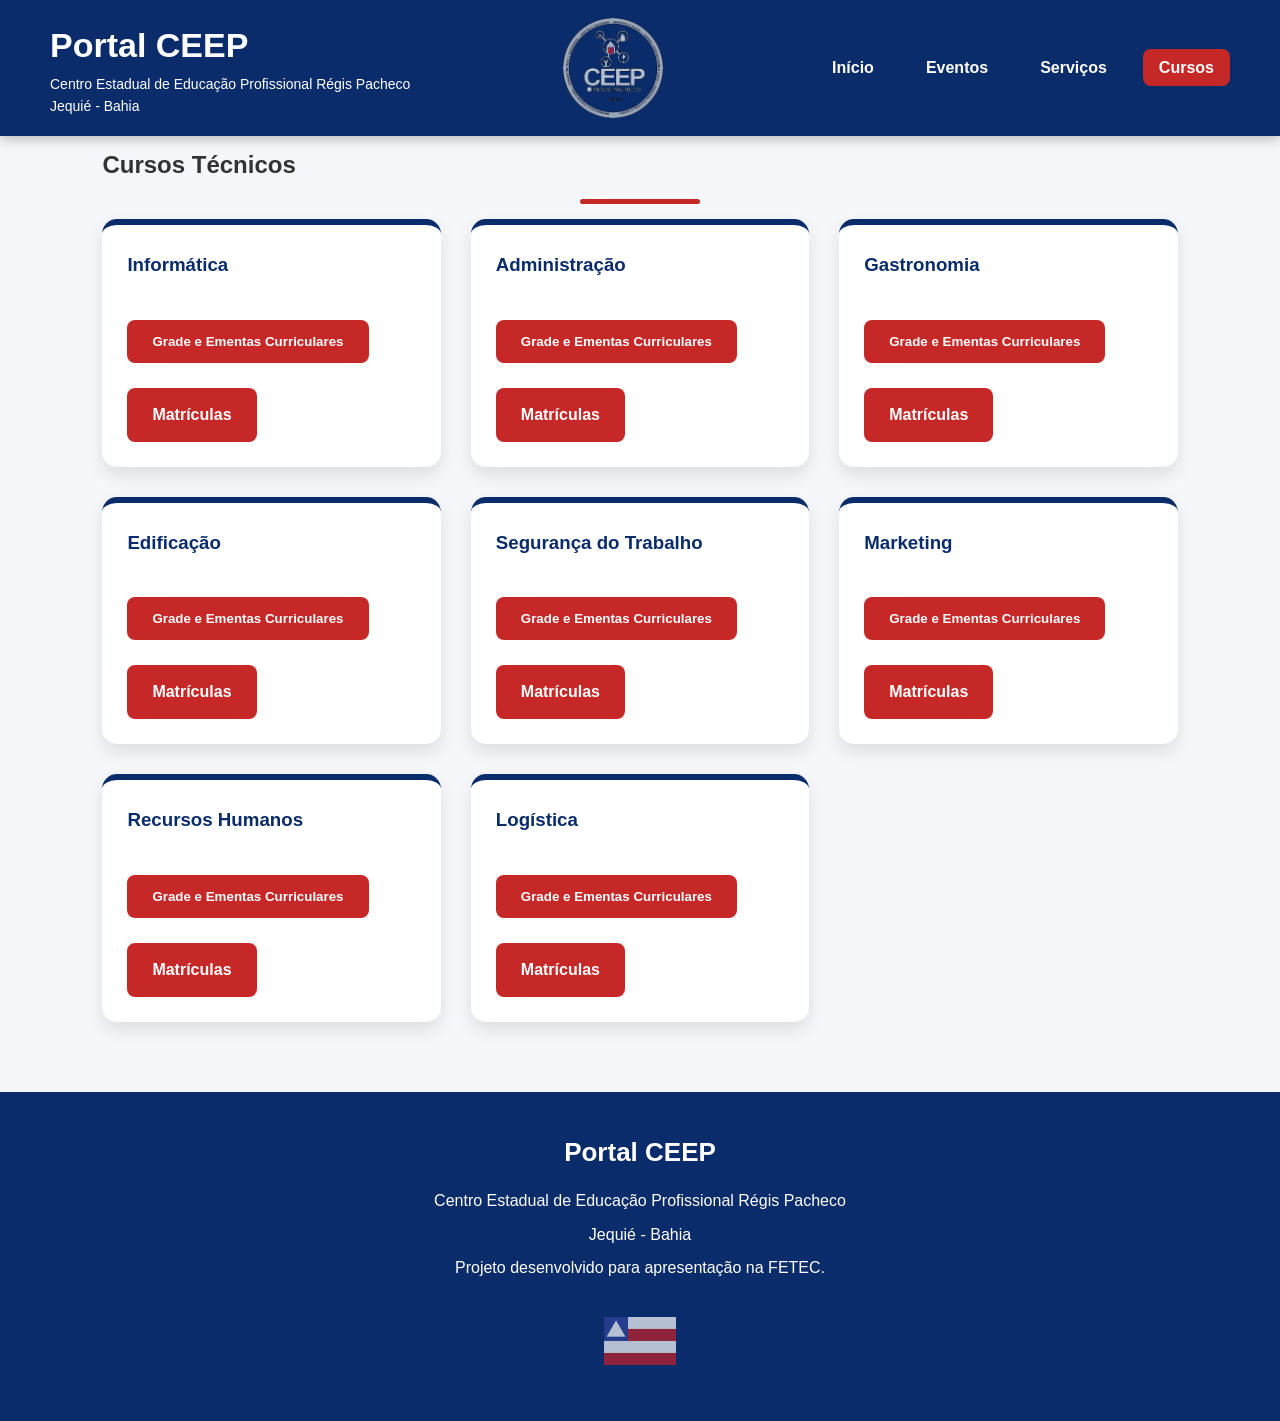
==== cursos.html @ f46e43cb "Inicio modificado" ====
HTML
<!DOCTYPE html>
<html lang="pt-BR">
<head>
    <meta charset="UTF-8">
    <meta name="viewport" content="width=device-width, initial-scale=1.0">
    <title>Portal CEEP - Cursos Técnicos</title>
    <link rel="stylesheet" href="stylepc.css">
</head>
<body>

    <header>
        <div class="logo">
            <h1>Portal CEEP</h1>
            <p>Centro Estadual de Educação Profissional Régis Pacheco</p>
            <p>Jequié - Bahia</p>
        </div>

        <img src="ceep-logo.png" alt="Logo do CEEP" class="logo-ceep">

        <nav>
            <ul>
                <li><a href="index.html">Início</a></li>
                <li><a href="eventos.html">Eventos</a></li>
                <li><a href="servicos.html">Serviços</a></li>
                <li><a href="cursos.html" class="ativo">Cursos</a></li>
            </ul>
        </nav>
    </header>

    <section id="cursos">
        <h2>Cursos Técnicos</h2>

        <div class="cards">

            <div class="card">
                <h3>Informática</h3>
                <button class="botao" onclick="mostrarCurso('ementas-informatica')">
                    Grade e Ementas Curriculares
                </button>
                <div id="ementas-informatica" style="display: none; margin-top: 15px;">
                    <a href="ementa-eptnm-inf.pdf" target="_blank" class="botao modalidade">EPTNM</a><br><br>
                    <a href="ementa-proeja-inf.pdf" target="_blank" class="botao modalidade">PROEJA</a><br><br>
                    <a href="ementa-prosub-inf.pdf" target="_blank" class="botao modalidade">PROSUB</a>
                </div>
                <br>
                <a href="matricula.html" class="botao">Matrículas</a>
            </div>

            <div class="card">
                <h3>Administração</h3>
                <button class="botao" onclick="mostrarCurso('ementas-administracao')">
                    Grade e Ementas Curriculares
                </button>
                <div id="ementas-administracao" style="display: none; margin-top: 15px;">
                    <a href="ementa-eptnm-adm.pdf" target="_blank" class="botao modalidade">EPTNM</a><br><br>
                    <a href="ementa-proeja-adm.pdf" target="_blank" class="botao modalidade">PROEJA</a><br><br>
                    <a href="ementa-prosub-adm.pdf" target="_blank" class="botao modalidade">PROSUB</a>
                </div>
                <br>
                <a href="matricula.html" class="botao">Matrículas</a>
            </div>

            <div class="card">
                <h3>Gastronomia</h3>
                <button class="botao" onclick="mostrarCurso('ementas-gastronomia')">
                    Grade e Ementas Curriculares
                </button>
                <div id="ementas-gastronomia" style="display: none; margin-top: 15px;">
                    <a href="ementa-eptnm-gastro.pdf" target="_blank" class="botao modalidade">EPTNM</a><br><br>
                    <a href="ementa-proeja-gastro.pdf" target="_blank" class="botao modalidade">PROEJA</a><br><br>
                    <a href="ementa-prosub-gastro.pdf" target="_blank" class="botao modalidade">PROSUB</a>
                </div>
                <br>
                <a href="matricula.html" class="botao">Matrículas</a>
            </div>

            <div class="card">
                <h3>Edificação</h3>
                <button class="botao" onclick="mostrarCurso('ementas-edificacao')">
                    Grade e Ementas Curriculares
                </button>
                <div id="ementas-edificacao" style="display: none; margin-top: 15px;">
                    <a href="ementa-eptnm-ed.pdf" target="_blank" class="botao modalidade">EPTNM</a><br><br>
                    <a href="ementa-proeja-ed.pdf" target="_blank" class="botao modalidade">PROEJA</a><br><br>
                    <a href="ementa-prosub-ed.pdf" target="_blank" class="botao modalidade">PROSUB</a>
                </div>
                <br>
                <a href="matricula.html" class="botao">Matrículas</a>
            </div>

            <div class="card">
                <h3>Segurança do Trabalho</h3>
                <button class="botao" onclick="mostrarCurso('ementas-seguranca')">
                    Grade e Ementas Curriculares
                </button>
                <div id="ementas-seguranca" style="display: none; margin-top: 15px;">
                    <a href="ementa-eptnm-st.pdf" target="_blank" class="botao modalidade">EPTNM</a><br><br>
                    <a href="ementa-proeja-st.pdf" target="_blank" class="botao modalidade">PROEJA</a><br><br>
                    <a href="ementa-prosub-st.pdf" target="_blank" class="botao modalidade">PROSUB</a>
                </div>
                <br>
                <a href="matricula.html" class="botao">Matrículas</a>
            </div>

            <div class="card">
                <h3>Marketing</h3>
                <button class="botao" onclick="mostrarCurso('ementas-marketing')">
                    Grade e Ementas Curriculares
                </button>
                <div id="ementas-marketing" style="display: none; margin-top: 15px;">
                    <a href="ementa-eptnm-marketing.pdf" target="_blank" class="botao modalidade">EPTNM</a><br><br>
                    <a href="ementa-proeja-marketing.pdf" target="_blank" class="botao modalidade">PROEJA</a><br><br>
                    <a href="ementa-prosub-marketing.pdf" target="_blank" class="botao modalidade">PROSUB</a>
                </div>
                <br>
                <a href="matricula.html" class="botao">Matrículas</a>
            </div>

            <div class="card">
                <h3>Recursos Humanos</h3>
                <button class="botao" onclick="mostrarCurso('ementas-rh')">
                    Grade e Ementas Curriculares
                </button>
                <div id="ementas-rh" style="display: none; margin-top: 15px;">
                    <a href="ementa-eptnm-rh.pdf" target="_blank" class="botao modalidade">EPTNM</a><br><br>
                    <a href="ementa-proeja-rh.pdf" target="_blank" class="botao modalidade">PROEJA</a><br><br>
                    <a href="ementa-prosub-rh.pdf" target="_blank" class="botao modalidade">PROSUB</a>
                </div>
                <br>
                <a href="matricula.html" class="botao">Matrículas</a>
            </div>

            <div class="card">
                <h3>Logística</h3>
                <button class="botao" onclick="mostrarCurso('ementas-logistica')">
                    Grade e Ementas Curriculares
                </button>
                <div id="ementas-logistica" style="display: none; margin-top: 15px;">
                    <a href="ementa-eptnm-logistica.pdf" target="_blank" class="botao modalidade">EPTNM</a><br><br>
                    <a href="ementa-proeja-logistica.pdf" target="_blank" class="botao modalidade">PROEJA</a><br><br>
                    <a href="ementa-prosub-logistica.pdf" target="_blank" class="botao modalidade">PROSUB</a>
                </div>
                <br>
                <a href="matricula.html" class="botao">Matrículas</a>
            </div>

        </div>
    </section>

    <footer>
        <h3>Portal CEEP</h3>
        <p>Centro Estadual de Educação Profissional Régis Pacheco</p>
        <p>Jequié - Bahia</p>
        <p>Projeto desenvolvido para apresentação na FETEC.</p>
        <img src="bandeira-bahia.png" alt="Bandeira do Estado da Bahia" class="bandeira-bahia">
    </footer>

    <script>
        function mostrarCurso(id) {
            var curso = document.getElementById(id);
            if (curso.style.display === "none" || curso.style.display === "") {
                curso.style.display = "block";
            } else {
                curso.style.display = "none";
            }
        }
    </script>

</body>
</html>
---- stylepc.css ----
* {
    margin: 0;
    padding: 0;
    box-sizing: border-box;
    font-family: Arial, Helvetica, sans-serif;
}

html {
    scroll-behavior: smooth;
}

body {
    background: #ffffff;
    color: #333;
    line-height: 1.6;
}

/* Cabeçalho */
header {
    position: fixed;
    top: 0;
    width: 100%;
    background: #0B2C6B;
    color: #fff;
    display: flex;
    justify-content: space-between;
    align-items: center;
    padding: 18px 50px;
    box-shadow: 0 3px 12px rgba(0,0,0,.25);
    z-index: 1000;
}

.logo h1 {
    font-size: 34px;
}

.logo p {
    font-size: 14px;
}

.logo-ceep {
    width: 100px;
    height: 100px;
    object-fit: contain;
    display: block;
    opacity: 0.7;
}

/* Navegação */
nav ul {
    list-style: none;
    display: flex;
    gap: 20px;
}

nav a {
    color: white;
    text-decoration: none;
    font-weight: bold;
    padding: 10px 16px;
    border-radius: 8px;
    transition: .3s;
}

nav a:hover,
nav a.ativo {
    background: #C62828;
}

/* Banner Principal */
.banner {
    margin-top: 95px;
    height: 500px;
    background: linear-gradient(rgba(11,44,107,.45), rgba(11,44,107,.45)), 
    url("ceep.jpeg");
    opacity: 0.8;
    
    background-size: cover;
    background-position: center;
    
    display: flex;
    flex-direction: column;
    justify-content: center;
    align-items: center;
    
    text-align: center;
    color: white;
    padding: 30px;
}

.banner h2 {
    font-size: 60px;
    margin-bottom: 20px;
    color: white;
}

.banner p {
    font-size: 22px;
    max-width: 850px;
}

/* Espaçamento e Estilo das Seções */
section {
    padding: 120px 8% 70px 8%;
}

section:not(.banner):nth-child(even){
    background:#f5f7fb;
}
}

section h2 {
    text-align: center;
    color: #0B2C6B;
    font-size: 38px;
    margin-bottom: 50px;
}

section h2::after {
    content: "";
    display: block;
    width: 120px;
    height: 5px;
    background: #C62828;
    margin: 15px auto;
    border-radius: 10px;
}

/* Grid de Cartões */
.cards {
    display: grid;
    grid-template-columns: repeat(auto-fit, minmax(300px, 1fr));
    gap: 30px;
}

.card {
    background: white;
    border-top: 6px solid #0B2C6B;
    border-radius: 15px;
    padding: 25px;
    box-shadow: 0 8px 18px rgba(0,0,0,.10);
    transition: .3s;
}

.card:hover {
    transform: translateY(-8px);
    border-top: 6px solid #C62828;
    box-shadow: 0 12px 25px rgba(0,0,0,.18);
}

.card h3 {
    color: #0B2C6B;
    margin-bottom: 15px;
}

.card p {
    text-align: justify;
}

/* Imagens das Notícias */
.imagem-noticia {
    width: 100%;
    height: 180px;
    object-fit: contain;
    border-radius: 10px;
    margin-bottom: 15px;
}

/* Botões Genericos */
.botao {
    display: inline-block;
    margin-top: 25px;
    background: #C62828;
    color: white;
    text-decoration: none;
    padding: 14px 25px;
    border-radius: 8px;
    transition: .3s;
    font-weight: bold;
    border: none;
    cursor: pointer;
}

.botao:hover {
    background: #0B2C6B;
}

/* Botões das Modalidades */
.modalidade {
    background-color: #123875;
    color: white;
}

.modalidade:hover {
    background-color: #0b2855;
}

/* Rodapé */
footer {
    background: #0B2C6B;
    color: white;
    text-align: center;
    padding: 40px;
}

footer h3 {
    font-size: 26px;
    margin-bottom: 15px;
}

footer p {
    margin: 8px 0;
}

.bandeira-bahia {
    width: 80px;
    height: auto;
    display: block;
    margin: 20px auto 0;
    opacity: 0.7;
}

/* Barra de Rolagem Personalizada */
::-webkit-scrollbar {
    width: 10px;
}

::-webkit-scrollbar-track {
    background: #eee;
}

::-webkit-scrollbar-thumb {
    background: #0B2C6B;
}

::-webkit-scrollbar-thumb:hover {
    background: #C62828;
}

/* Responsividade */
@media (max-width: 900px) {
    header {
        height: auto;
        flex-direction: column;
        padding: 20px;
    }

    nav ul {
        flex-wrap: wrap;
        justify-content: center;
        margin-top: 20px;
    }

    .banner {
        margin-top: 180px;
    }

    .banner h2 {
        font-size: 38px;
    }

    .banner p {
        font-size: 18px;
    }

    section {
        padding: 50px 20px;
    }

    .cards {
        grid-template-columns: repeat(2, 1fr);
    }
}

@media (max-width: 600px) {
    .cards {
        grid-template-columns: 1fr;
    }
}
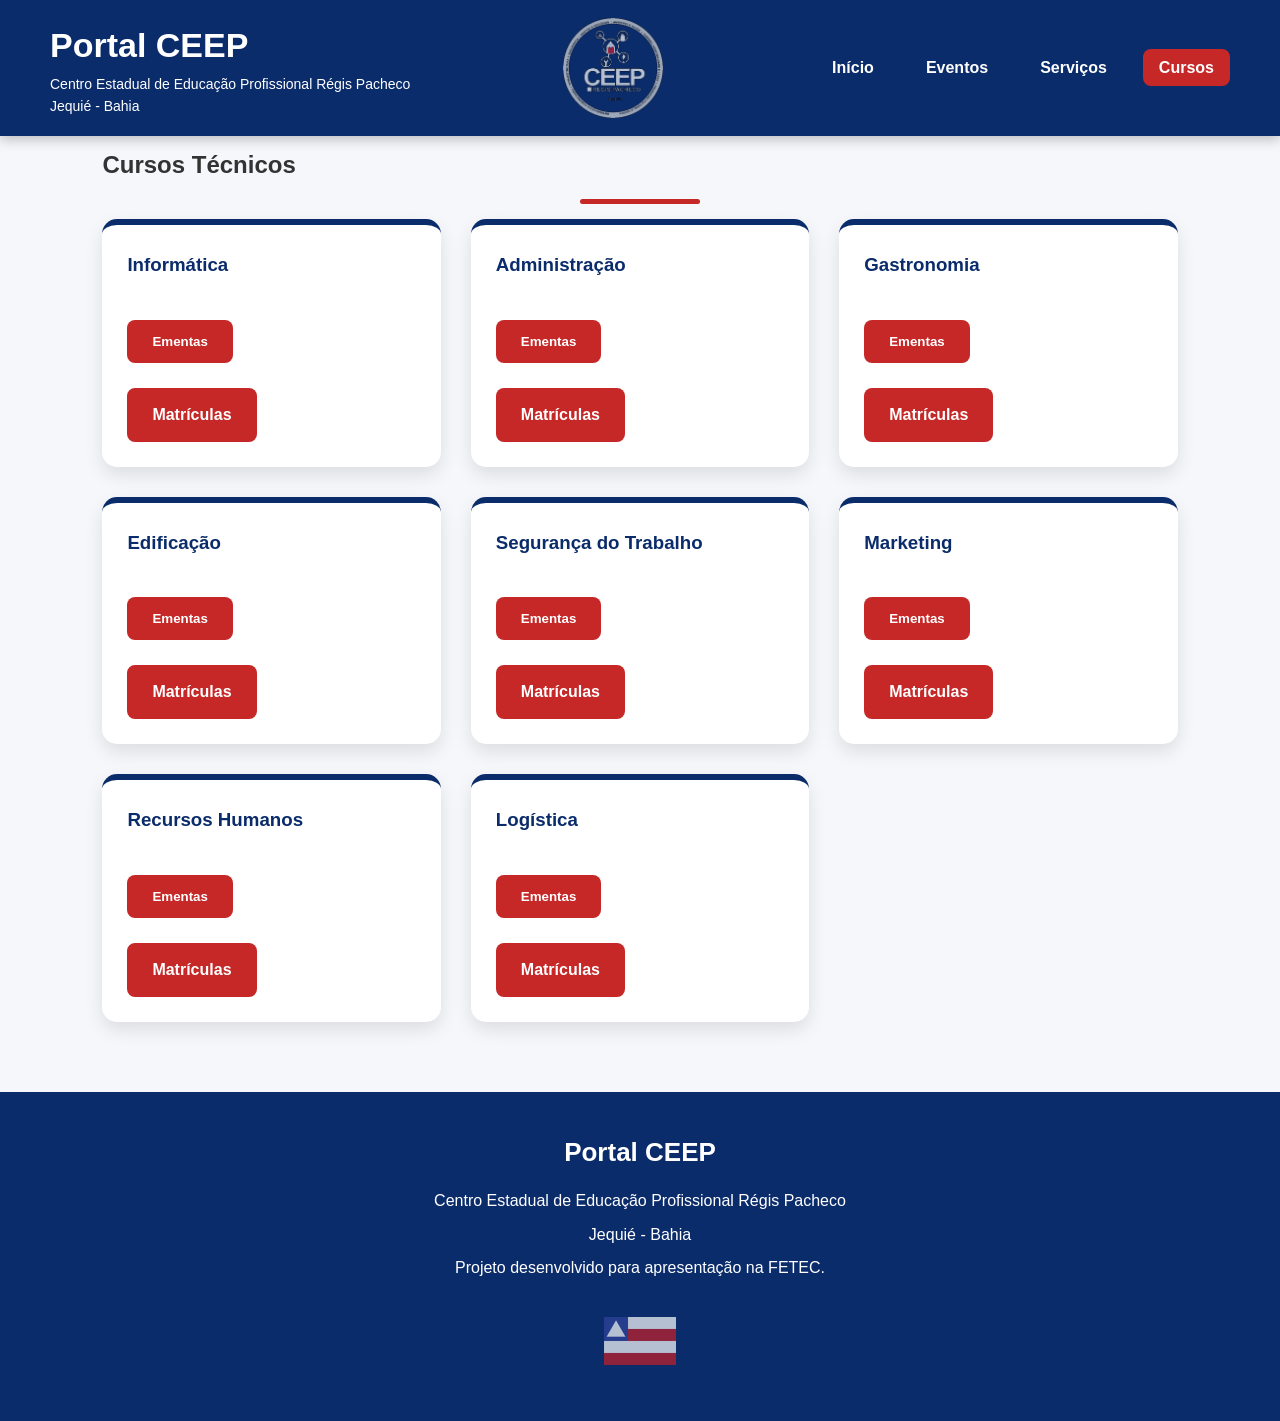
==== commit 320b73b6: "Alterei o nome do botão Grades e Ementas somente para Ementas" ====
--- a/cursos.html
+++ b/cursos.html
@@ -36,7 +36,7 @@
             <div class="card">
                 <h3>Informática</h3>
                 <button class="botao" onclick="mostrarCurso('ementas-informatica')">
-                    Grade e Ementas Curriculares
+                    Ementas
                 </button>
                 <div id="ementas-informatica" style="display: none; margin-top: 15px;">
                     <a href="ementa-eptnm-inf.pdf" target="_blank" class="botao modalidade">EPTNM</a><br><br>
@@ -50,7 +50,7 @@
             <div class="card">
                 <h3>Administração</h3>
                 <button class="botao" onclick="mostrarCurso('ementas-administracao')">
-                    Grade e Ementas Curriculares
+                    Ementas
                 </button>
                 <div id="ementas-administracao" style="display: none; margin-top: 15px;">
                     <a href="ementa-eptnm-adm.pdf" target="_blank" class="botao modalidade">EPTNM</a><br><br>
@@ -64,7 +64,7 @@
             <div class="card">
                 <h3>Gastronomia</h3>
                 <button class="botao" onclick="mostrarCurso('ementas-gastronomia')">
-                    Grade e Ementas Curriculares
+                    Ementas
                 </button>
                 <div id="ementas-gastronomia" style="display: none; margin-top: 15px;">
                     <a href="ementa-eptnm-gastro.pdf" target="_blank" class="botao modalidade">EPTNM</a><br><br>
@@ -78,7 +78,7 @@
             <div class="card">
                 <h3>Edificação</h3>
                 <button class="botao" onclick="mostrarCurso('ementas-edificacao')">
-                    Grade e Ementas Curriculares
+                    Ementas
                 </button>
                 <div id="ementas-edificacao" style="display: none; margin-top: 15px;">
                     <a href="ementa-eptnm-ed.pdf" target="_blank" class="botao modalidade">EPTNM</a><br><br>
@@ -92,7 +92,7 @@
             <div class="card">
                 <h3>Segurança do Trabalho</h3>
                 <button class="botao" onclick="mostrarCurso('ementas-seguranca')">
-                    Grade e Ementas Curriculares
+                    Ementas
                 </button>
                 <div id="ementas-seguranca" style="display: none; margin-top: 15px;">
                     <a href="ementa-eptnm-st.pdf" target="_blank" class="botao modalidade">EPTNM</a><br><br>
@@ -106,7 +106,7 @@
             <div class="card">
                 <h3>Marketing</h3>
                 <button class="botao" onclick="mostrarCurso('ementas-marketing')">
-                    Grade e Ementas Curriculares
+                    Ementas
                 </button>
                 <div id="ementas-marketing" style="display: none; margin-top: 15px;">
                     <a href="ementa-eptnm-marketing.pdf" target="_blank" class="botao modalidade">EPTNM</a><br><br>
@@ -120,7 +120,7 @@
             <div class="card">
                 <h3>Recursos Humanos</h3>
                 <button class="botao" onclick="mostrarCurso('ementas-rh')">
-                    Grade e Ementas Curriculares
+                    Ementas
                 </button>
                 <div id="ementas-rh" style="display: none; margin-top: 15px;">
                     <a href="ementa-eptnm-rh.pdf" target="_blank" class="botao modalidade">EPTNM</a><br><br>
@@ -134,7 +134,7 @@
             <div class="card">
                 <h3>Logística</h3>
                 <button class="botao" onclick="mostrarCurso('ementas-logistica')">
-                    Grade e Ementas Curriculares
+                    Ementas
                 </button>
                 <div id="ementas-logistica" style="display: none; margin-top: 15px;">
                     <a href="ementa-eptnm-logistica.pdf" target="_blank" class="botao modalidade">EPTNM</a><br><br>
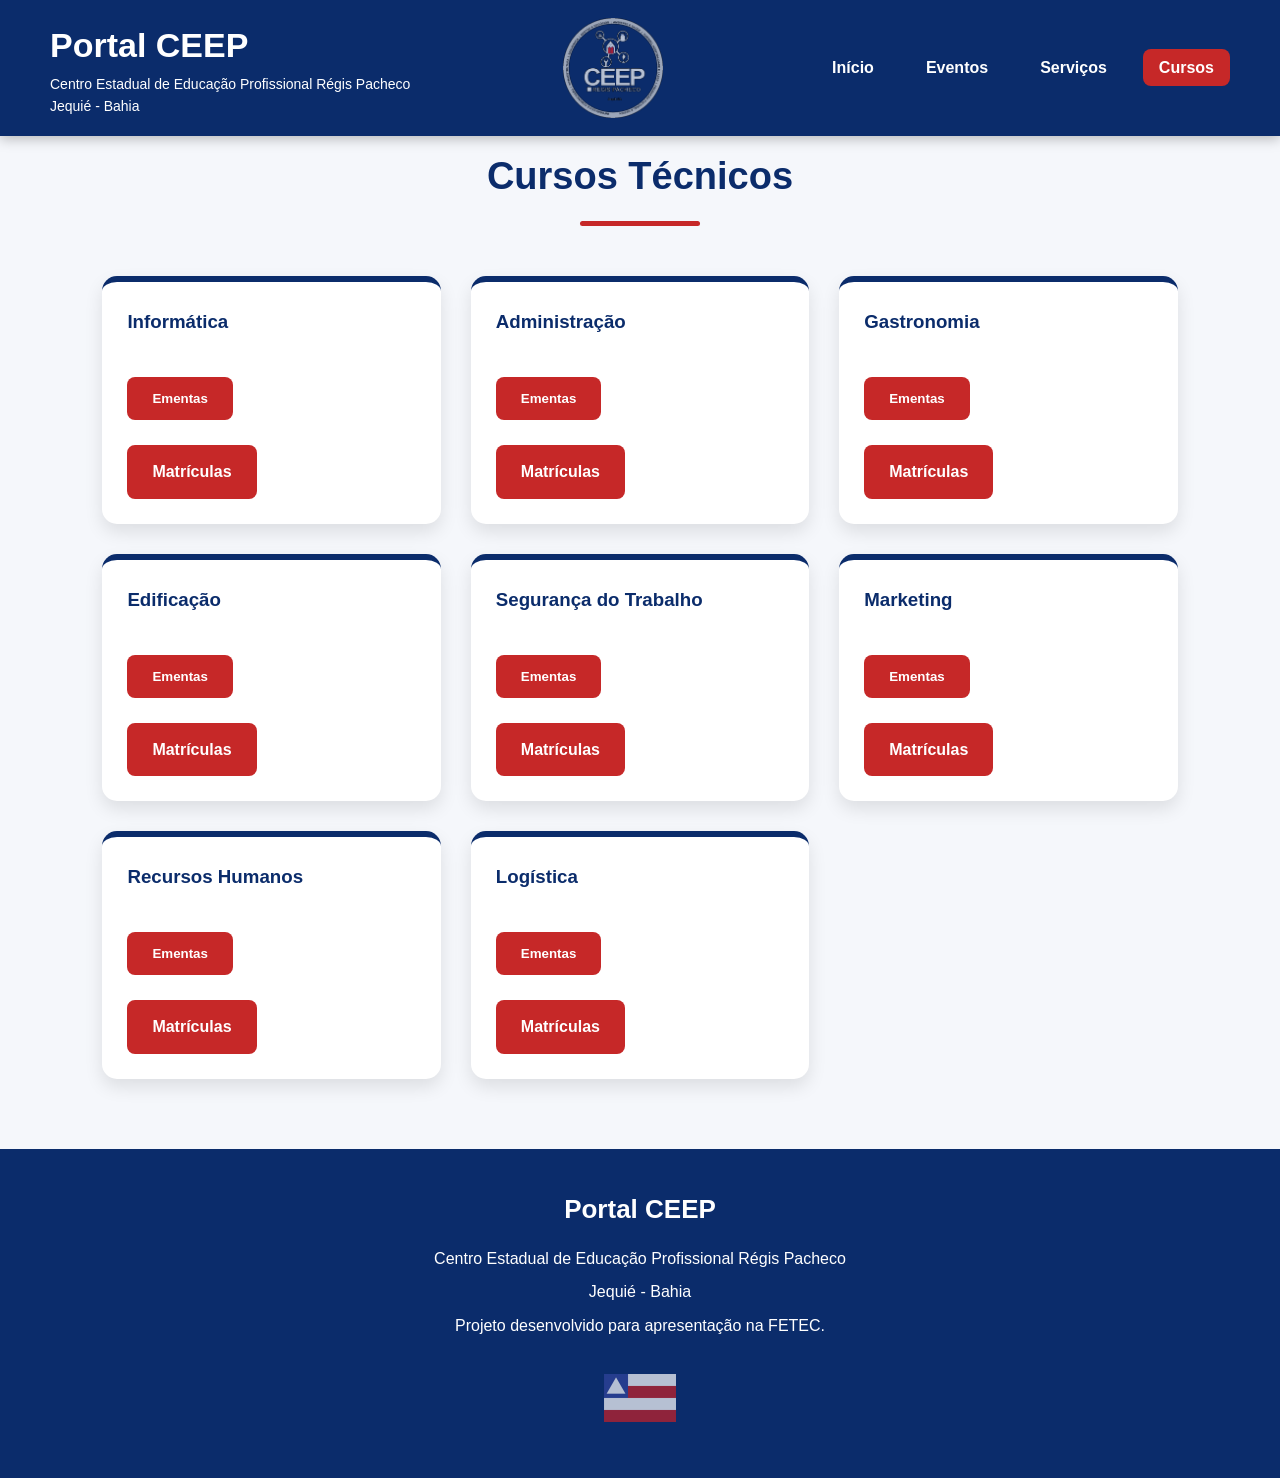
==== commit 9227a1be: "Ajusta imagem e transparência do banner principal" ====
--- a/cursos.html
+++ b/cursos.html
@@ -5,7 +5,7 @@
     <meta charset="UTF-8">
     <meta name="viewport" content="width=device-width, initial-scale=1.0">
     <title>Portal CEEP - Cursos Técnicos</title>
-    <link rel="stylesheet" href="stylepc.css">
+    <link rel="stylesheet" href="assets/css/stylepc.css">
 </head>
 <body>
 
@@ -16,7 +16,7 @@
             <p>Jequié - Bahia</p>
         </div>
 
-        <img src="ceep-logo.png" alt="Logo do CEEP" class="logo-ceep">
+        <img src="assets/img/ceep-logo.png" alt="Logo do CEEP" class="logo-ceep">
 
         <nav>
             <ul>
@@ -53,9 +53,9 @@
                     Ementas
                 </button>
                 <div id="ementas-administracao" style="display: none; margin-top: 15px;">
-                    <a href="ementa-eptnm-adm.pdf" target="_blank" class="botao modalidade">EPTNM</a><br><br>
-                    <a href="ementa-proeja-adm.pdf" target="_blank" class="botao modalidade">PROEJA</a><br><br>
-                    <a href="ementa-prosub-adm.pdf" target="_blank" class="botao modalidade">PROSUB</a>
+                    <a href="assets/docs/ementas/ementa-eptnm-adm.pdf" target="_blank" class="botao modalidade">EPTNM</a><br><br>
+                    <a href="assets/docs/ementas/ementa-proeja-adm.pdf" target="_blank" class="botao modalidade">PROEJA</a><br><br>
+                    <a href="assets/docs/ementas/ementa-prosub-adm.pdf" target="_blank" class="botao modalidade">PROSUB</a>
                 </div>
                 <br>
                 <a href="matricula.html" class="botao">Matrículas</a>
@@ -67,8 +67,8 @@
                     Ementas
                 </button>
                 <div id="ementas-gastronomia" style="display: none; margin-top: 15px;">
-                    <a href="ementa-eptnm-gastro.pdf" target="_blank" class="botao modalidade">EPTNM</a><br><br>
-                    <a href="ementa-proeja-gastro.pdf" target="_blank" class="botao modalidade">PROEJA</a><br><br>
+                    <a href="assets/docs/ementas/ementa-eptnm-gastro.pdf" target="_blank" class="botao modalidade">EPTNM</a><br><br>
+                    <a href="assets/docs/ementas/ementa-proeja-gastro.pdf" target="_blank" class="botao modalidade">PROEJA</a><br><br>
                     <a href="ementa-prosub-gastro.pdf" target="_blank" class="botao modalidade">PROSUB</a>
                 </div>
                 <br>
@@ -81,9 +81,9 @@
                     Ementas
                 </button>
                 <div id="ementas-edificacao" style="display: none; margin-top: 15px;">
-                    <a href="ementa-eptnm-ed.pdf" target="_blank" class="botao modalidade">EPTNM</a><br><br>
-                    <a href="ementa-proeja-ed.pdf" target="_blank" class="botao modalidade">PROEJA</a><br><br>
-                    <a href="ementa-prosub-ed.pdf" target="_blank" class="botao modalidade">PROSUB</a>
+                    <a href="assets/docs/ementas/ementa-eptnm-ed.pdf" target="_blank" class="botao modalidade">EPTNM</a><br><br>
+                    <a href="assets/docs/ementas/ementa-proeja-ed.pdf" target="_blank" class="botao modalidade">PROEJA</a><br><br>
+                    <a href="assets/docs/ementas/ementa-prosub-ed.pdf" target="_blank" class="botao modalidade">PROSUB</a>
                 </div>
                 <br>
                 <a href="matricula.html" class="botao">Matrículas</a>
@@ -95,9 +95,9 @@
                     Ementas
                 </button>
                 <div id="ementas-seguranca" style="display: none; margin-top: 15px;">
-                    <a href="ementa-eptnm-st.pdf" target="_blank" class="botao modalidade">EPTNM</a><br><br>
-                    <a href="ementa-proeja-st.pdf" target="_blank" class="botao modalidade">PROEJA</a><br><br>
-                    <a href="ementa-prosub-st.pdf" target="_blank" class="botao modalidade">PROSUB</a>
+                    <a href="assets/docs/ementas/ementa-eptnm-st.pdf" target="_blank" class="botao modalidade">EPTNM</a><br><br>
+                    <a href="assets/docs/ementas/ementa-proeja-st.pdf" target="_blank" class="botao modalidade">PROEJA</a><br><br>
+                    <a href="assets/docs/ementas/ementa-prosub-st.pdf" target="_blank" class="botao modalidade">PROSUB</a>
                 </div>
                 <br>
                 <a href="matricula.html" class="botao">Matrículas</a>
@@ -109,9 +109,9 @@
                     Ementas
                 </button>
                 <div id="ementas-marketing" style="display: none; margin-top: 15px;">
-                    <a href="ementa-eptnm-marketing.pdf" target="_blank" class="botao modalidade">EPTNM</a><br><br>
-                    <a href="ementa-proeja-marketing.pdf" target="_blank" class="botao modalidade">PROEJA</a><br><br>
-                    <a href="ementa-prosub-marketing.pdf" target="_blank" class="botao modalidade">PROSUB</a>
+                    <a href="assets/docs/ementas/ementa-eptnm-marketing.pdf" target="_blank" class="botao modalidade">EPTNM</a><br><br>
+                    <a href="assets/docs/ementas/ementa-proeja-marketing.pdf" target="_blank" class="botao modalidade">PROEJA</a><br><br>
+                    <a href="assets/docs/ementas/ementa-prosub-marketing.pdf" target="_blank" class="botao modalidade">PROSUB</a>
                 </div>
                 <br>
                 <a href="matricula.html" class="botao">Matrículas</a>
@@ -123,9 +123,9 @@
                     Ementas
                 </button>
                 <div id="ementas-rh" style="display: none; margin-top: 15px;">
-                    <a href="ementa-eptnm-rh.pdf" target="_blank" class="botao modalidade">EPTNM</a><br><br>
-                    <a href="ementa-proeja-rh.pdf" target="_blank" class="botao modalidade">PROEJA</a><br><br>
-                    <a href="ementa-prosub-rh.pdf" target="_blank" class="botao modalidade">PROSUB</a>
+                    <a href="assets/docs/ementas/ementa-eptnm-rh.pdf" target="_blank" class="botao modalidade">EPTNM</a><br><br>
+                    <a href="assets/docs/ementas/ementa-proeja-rh.pdf" target="_blank" class="botao modalidade">PROEJA</a><br><br>
+                    <a href="assets/docs/ementas/ementa-prosub-rh.pdf" target="_blank" class="botao modalidade">PROSUB</a>
                 </div>
                 <br>
                 <a href="matricula.html" class="botao">Matrículas</a>
@@ -137,9 +137,9 @@
                     Ementas
                 </button>
                 <div id="ementas-logistica" style="display: none; margin-top: 15px;">
-                    <a href="ementa-eptnm-logistica.pdf" target="_blank" class="botao modalidade">EPTNM</a><br><br>
-                    <a href="ementa-proeja-logistica.pdf" target="_blank" class="botao modalidade">PROEJA</a><br><br>
-                    <a href="ementa-prosub-logistica.pdf" target="_blank" class="botao modalidade">PROSUB</a>
+                    <a href="assets/docs/ementas/ementa-eptnm-logistica.pdf" target="_blank" class="botao modalidade">EPTNM</a><br><br>
+                    <a href="assets/docs/ementas/ementa-proeja-logistica.pdf" target="_blank" class="botao modalidade">PROEJA</a><br><br>
+                    <a href="assets/docs/ementas/ementa-prosub-logistica.pdf" target="_blank" class="botao modalidade">PROSUB</a>
                 </div>
                 <br>
                 <a href="matricula.html" class="botao">Matrículas</a>
@@ -153,7 +153,7 @@
         <p>Centro Estadual de Educação Profissional Régis Pacheco</p>
         <p>Jequié - Bahia</p>
         <p>Projeto desenvolvido para apresentação na FETEC.</p>
-        <img src="bandeira-bahia.png" alt="Bandeira do Estado da Bahia" class="bandeira-bahia">
+        <img src="assets/img/bandeira-bahia.png" alt="Bandeira do Estado da Bahia" class="bandeira-bahia">
     </footer>
 
     <script>
--- a/assets/css/stylepc.css
+++ b/assets/css/stylepc.css
@@ -0,0 +1,282 @@
+* {
+    margin: 0;
+    padding: 0;
+    box-sizing: border-box;
+    font-family: Arial, Helvetica, sans-serif;
+}
+
+html {
+    scroll-behavior: smooth;
+}
+
+body {
+    background: #ffffff;
+    color: #333;
+    line-height: 1.6;
+}
+
+/* Cabeçalho */
+header {
+    position: fixed;
+    top: 0;
+    width: 100%;
+    background: #0B2C6B;
+    color: #fff;
+    display: flex;
+    justify-content: space-between;
+    align-items: center;
+    padding: 18px 50px;
+    box-shadow: 0 3px 12px rgba(0,0,0,.25);
+    z-index: 1000;
+}
+
+.logo h1 {
+    font-size: 34px;
+}
+
+.logo p {
+    font-size: 14px;
+}
+
+.logo-ceep {
+    width: 100px;
+    height: 100px;
+    object-fit: contain;
+    display: block;
+    opacity: 0.7;
+}
+
+/* Navegação */
+nav ul {
+    list-style: none;
+    display: flex;
+    gap: 20px;
+}
+
+nav a {
+    color: white;
+    text-decoration: none;
+    font-weight: bold;
+    padding: 10px 16px;
+    border-radius: 8px;
+    transition: .3s;
+}
+
+nav a:hover,
+nav a.ativo {
+    background: #C62828;
+}
+
+/* Banner Principal */
+.banner {
+    margin-top: 95px;
+    height: 500px;
+
+    background-image: linear-gradient(
+            rgba(11, 44, 107, 0.33),
+            rgba(11, 44, 107, 0.33)
+        ),
+    url("../img/ceep.jpeg");
+
+    background-size: cover;
+    background-position: center;
+
+    display: flex;
+    flex-direction: column;
+    justify-content: center;
+    align-items: center;
+
+    text-align: center;
+    color: white;
+    padding: 30px;
+}
+
+.banner h2 {
+    font-size: 60px;
+    margin-bottom: 20px;
+    color: white;
+}
+
+.banner p {
+    font-size: 22px;
+    max-width: 850px;
+}
+
+/* Espaçamento e Estilo das Seções */
+section {
+    padding: 120px 8% 70px 8%;
+}
+
+section:not(.banner):nth-child(even){
+    background:#f5f7fb;
+}
+
+section h2 {
+    text-align: center;
+    color: #0B2C6B;
+    font-size: 38px;
+    margin-bottom: 50px;
+}
+
+section h2::after {
+    content: "";
+    display: block;
+    width: 120px;
+    height: 5px;
+    background: #C62828;
+    margin: 15px auto;
+    border-radius: 10px;
+}
+
+/* Grid de Cartões */
+.cards {
+    display: grid;
+    grid-template-columns: repeat(auto-fit, minmax(300px, 1fr));
+    gap: 30px;
+}
+
+.card {
+    background: white;
+    border-top: 6px solid #0B2C6B;
+    border-radius: 15px;
+    padding: 25px;
+    box-shadow: 0 8px 18px rgba(0,0,0,.10);
+    transition: .3s;
+}
+
+.card:hover {
+    transform: translateY(-8px);
+    border-top: 6px solid #C62828;
+    box-shadow: 0 12px 25px rgba(0,0,0,.18);
+}
+
+.card h3 {
+    color: #0B2C6B;
+    margin-bottom: 15px;
+}
+
+.card p {
+    text-align: justify;
+}
+
+/* Imagens das Notícias */
+.imagem-noticia {
+    width: 100%;           /* Ocupa toda a largura disponível do card */
+    height: auto;          /* Deixa a altura se ajustar proporcionalmente */
+    display: block;        /* Remove espaços indesejados abaixo da imagem */
+    border-radius: 10px;  /* Mantém as bordas arredondadas */
+    margin-top: 15px; ;
+}
+
+
+/* Botões Genericos */
+.botao {
+    display: inline-block;
+    margin-top: 25px;
+    background: #C62828;
+    color: white;
+    text-decoration: none;
+    padding: 14px 25px;
+    border-radius: 8px;
+    transition: .3s;
+    font-weight: bold;
+    border: none;
+    cursor: pointer;
+}
+
+.botao:hover {
+    background: #0B2C6B;
+}
+
+/* Botões das Modalidades */
+.modalidade {
+    background-color: #123875;
+    color: white;
+}
+
+.modalidade:hover {
+    background-color: #0b2855;
+}
+
+/* Rodapé */
+footer {
+    background: #0B2C6B;
+    color: white;
+    text-align: center;
+    padding: 40px;
+}
+
+footer h3 {
+    font-size: 26px;
+    margin-bottom: 15px;
+}
+
+footer p {
+    margin: 8px 0;
+}
+
+.bandeira-bahia {
+    width: 80px;
+    height: auto;
+    display: block;
+    margin: 20px auto 0;
+    opacity: 0.7;
+}
+
+/* Barra de Rolagem Personalizada */
+::-webkit-scrollbar {
+    width: 10px;
+}
+
+::-webkit-scrollbar-track {
+    background: #eee;
+}
+
+::-webkit-scrollbar-thumb {
+    background: #0B2C6B;
+}
+
+::-webkit-scrollbar-thumb:hover {
+    background: #C62828;
+}
+
+/* Responsividade */
+@media (max-width: 900px) {
+    header {
+        height: auto;
+        flex-direction: column;
+        padding: 20px;
+    }
+
+    nav ul {
+        flex-wrap: wrap;
+        justify-content: center;
+        margin-top: 20px;
+    }
+
+    .banner {
+        margin-top: 180px;
+    }
+
+    .banner h2 {
+        font-size: 38px;
+    }
+
+    .banner p {
+        font-size: 18px;
+    }
+
+    section {
+        padding: 50px 20px;
+    }
+
+    .cards {
+        grid-template-columns: repeat(2, 1fr);
+    }
+}
+
+@media (max-width: 600px) {
+    .cards {
+        grid-template-columns: 1fr;
+    }
+}
